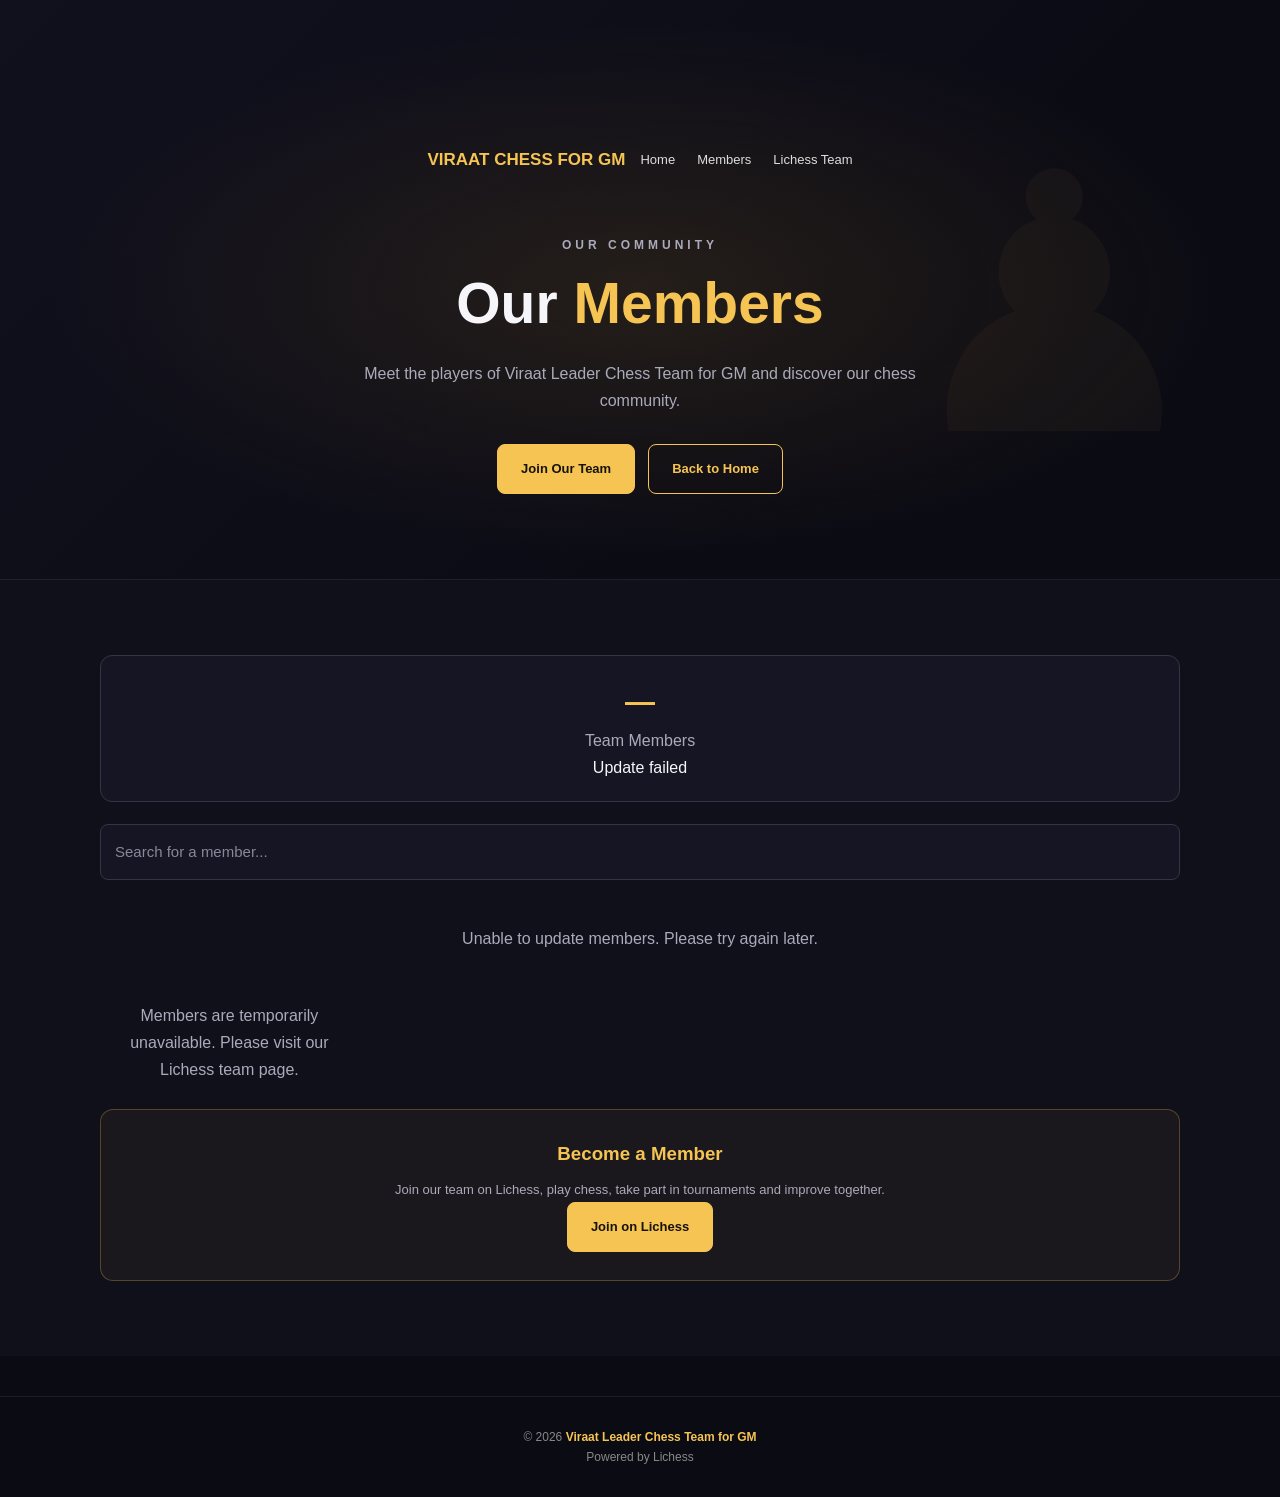
==== members.html @ feea39cc "Add files via upload" ====
<!DOCTYPE html>

<html lang="en">

<head>

    <meta charset="UTF-8">

    <meta name="viewport" content="width=device-width, initial-scale=1.0">

    <meta name="description" content="Meet the members of Viraat Leader Chess Team for GM.">

    <title>Our Members | Viraat Leader Chess Team for GM</title>

    <link rel="stylesheet" href="style.css">

</head>



<body>



    <!-- HEADER -->

    <header class="hero">



        <!-- NAVIGATION -->

        <nav>

            <a href="index.html" class="brand">VIRAAT CHESS FOR GM</a>



            <div class="links">

                <a href="index.html">Home</a>

                <a href="members.html">Members</a>

                <a

                    href="https://lichess.org/team/viraat-leader-chess-team-for-gm"

                    target="_blank"

                    rel="noopener noreferrer"

                >Lichess Team</a>

            </div>

        </nav>



        <!-- TITLE -->

        <div class="hero-content">

            <p class="eyebrow">OUR COMMUNITY</p>

            <h1>Our <span>Members</span></h1>

            <p>

                Meet the players of Viraat Leader Chess Team for GM

                and discover our chess community.

            </p>



            <div class="buttons">

                <a

                    href="https://lichess.org/team/viraat-leader-chess-team-for-gm"

                    class="btn primary"

                    target="_blank"

                    rel="noopener noreferrer"

                >Join Our Team</a>



                <a href="index.html" class="btn secondary">

                    Back to Home

                </a>

            </div>

        </div>



    </header>





    <!-- MEMBERS SECTION -->

    <main class="dark-section">



        <section>

            <div class="container">



                <!-- MEMBER COUNT -->

                <div class="stats">

                    <strong id="member-count">—</strong>

                    <span>Team Members</span>

                    <p id="last-update">Waiting for data...</p>

                </div>





                <!-- SEARCH -->

                <input

                    type="search"

                    id="member-search"

                    class="search"

                    placeholder="Search for a member..."

                    aria-label="Search for a member"

                >





                <!-- STATUS -->

                <p id="status" class="status" role="status">

                    Connecting to Lichess...

                </p>





                <!-- MEMBERS GRID -->

                <div id="members" class="grid"></div>





                <!-- JOIN NOTICE -->

                <div class="notice">

                    <h3>Become a Member</h3>

                    <p>

                        Join our team on Lichess, play chess,

                        take part in tournaments and improve together.

                    </p>



                    <a

                        href="https://lichess.org/team/viraat-leader-chess-team-for-gm"

                        class="btn primary"

                        target="_blank"

                        rel="noopener noreferrer"

                    >Join on Lichess</a>

                </div>



            </div>

        </section>



    </main>





    <!-- FOOTER -->

    <footer>

        <p>

            © 2026 <strong>Viraat Leader Chess Team for GM</strong>

        </p>

        <p>Powered by Lichess</p>

    </footer>





    <!-- JAVASCRIPT -->

    <script>

        /*

         * ==========================================

         * CONFIGURATION

         * ==========================================

         */



        const API_URL =

            "https://lichess.org/api/team/viraat-leader-chess-team-for-gm/users";



        const UPDATE_INTERVAL = 30000;



        const container = document.getElementById("members");

        const count = document.getElementById("member-count");

        const lastUpdate = document.getElementById("last-update");

        const status = document.getElementById("status");

        const searchInput = document.getElementById("member-search");



        let members = [];

        let isLoading = false;





        /*

         * ==========================================

         * DISPLAY MEMBERS

         * ==========================================

         */



        function renderMembers(filter = "") {



            const query = filter.trim().toLowerCase();



            const filteredMembers = members.filter(member =>

                member.username.toLowerCase().includes(query)

            );



            const fragment = document.createDocumentFragment();





            if (filteredMembers.length === 0) {



                const message = document.createElement("p");



                message.className = "status";



                message.textContent = members.length

                    ? "No members match your search."

                    : "No members found.";



                container.replaceChildren(message);



                return;

            }





            filteredMembers.forEach(member => {



                const username = member.username;





                /*

                 * MEMBER CARD

                 */



                const card = document.createElement("a");



                card.className = "member";



                card.href =

                    "https://lichess.org/@/" +

                    encodeURIComponent(username);



                card.target = "_blank";



                card.rel = "noopener noreferrer";





                /*

                 * AVATAR

                 */



                const avatar = document.createElement("img");



                avatar.className = "avatar";



                avatar.src =

                    "https://lichess1.org/user/" +

                    encodeURIComponent(username) +

                    "/avatar";



                avatar.alt = username + " avatar";



                avatar.loading = "lazy";





                avatar.onerror = function () {



                    this.onerror = null;



                    this.src =

                        "https://lichess1.org/assets/logo/lichess-favicon-512.png";



                };





                /*

                 * USERNAME

                 */



                const name = document.createElement("h3");



                name.textContent = username;





                /*

                 * PROFILE LINK LABEL

                 */



                const profile = document.createElement("span");



                profile.className = "profile";



                profile.textContent = "View Profile";





                /*

                 * ADD ELEMENTS

                 */



                card.appendChild(avatar);

                card.appendChild(name);

                card.appendChild(profile);



                fragment.appendChild(card);



            });





            container.replaceChildren(fragment);



        }





        /*

         * ==========================================

         * LOAD MEMBERS FROM LICHESS

         * ==========================================

         */



        async function loadMembers() {



            if (isLoading) return;



            isLoading = true;



            try {



                const response = await fetch(API_URL, {

                    method: "GET",

                    cache: "no-store"

                });





                if (!response.ok) {



                    throw new Error(

                        "Lichess returned HTTP " + response.status

                    );



                }





                /*

                 * LICHESS JSONL RESPONSE

                 */



                const text = (await response.text()).trim();

                if (!text) {
                    throw new Error("Lichess returned an empty response");
                }

                // Accept both JSONL (one user per line) and JSON responses.
                let users;
                try {
                    const parsed = JSON.parse(text);
                    users = Array.isArray(parsed) ? parsed :
                        (Array.isArray(parsed.users) ? parsed.users : [parsed]);
                } catch {
                    users = text.split(/\\r?\\n/)
                        .filter(line => line.trim())
                        .map(line => JSON.parse(line));
                }

                const loadedMembers = users
                    .map(user => ({
                        username: user.username || user.id || user.name
                    }))
                    .filter(user => typeof user.username === "string" && user.username.trim())
                    .filter((user, index, all) =>
                        all.findIndex(item => item.username.toLowerCase() === user.username.toLowerCase()) === index
                    );



                /*

                 * SORT MEMBERS ALPHABETICALLY

                 */



                members = loadedMembers.sort((a, b) =>

                    a.username.localeCompare(b.username)

                );





                /*

                 * UPDATE COUNT

                 */



                count.textContent = members.length;





                /*

                 * UPDATE STATUS

                 */



                status.textContent = "Members loaded successfully.";



                lastUpdate.textContent =

                    "Last updated: " +

                    new Date().toLocaleTimeString();





                /*

                 * DISPLAY MEMBERS

                 */



                renderMembers(searchInput.value);





                console.log(

                    "Viraat Leader Chess Team members updated:",

                    members.length

                );





            } catch (error) {



                console.error(

                    "Unable to load Lichess members:",

                    error

                );





                status.textContent =

                    "Unable to update members. Please try again later.";



                lastUpdate.textContent = "Update failed";





                if (members.length === 0) {



                    count.textContent = "—";



                    const message = document.createElement("p");



                    message.className = "status";



                    message.textContent =

                        "Members are temporarily unavailable. Please visit our Lichess team page.";



                    container.replaceChildren(message);



                }



            } finally {



                isLoading = false;



            }



        }





        /*

         * ==========================================

         * SEARCH MEMBERS

         * ==========================================

         */



        searchInput.addEventListener("input", () => {



            renderMembers(searchInput.value);



        });





        /*

         * ==========================================

         * INITIAL LOAD

         * ==========================================

         */



        loadMembers();





        /*

         * ==========================================

         * AUTOMATIC UPDATE EVERY 30 SECONDS

         * ==========================================

         */



        setInterval(loadMembers, UPDATE_INTERVAL);



    </script>



</body>

</html>
---- style.css ----
/* =================================
   VIRAAT CHESS FOR GM
   Main stylesheet
================================= */

:root {
  --gold: #f6c453;
  --gold-light: #ffdf8b;
  --bg: #0b0b14;
  --card: #151523;
  --card-hover: #1d1d2e;
  --text: #f5f5fa;
  --muted: #aaaaba;
  --border: #ffffff12;
  --radius: 14px;
  --transition: 0.25s ease;
}

* {
  box-sizing: border-box;
  margin: 0;
  padding: 0;
}

html {
  scroll-behavior: smooth;
  scroll-padding-top: 90px;
}

body {
  font-family: 'Poppins', Arial, sans-serif;
  background: var(--bg);
  color: var(--text);
  line-height: 1.7;
  min-height: 100vh;
}

a {
  color: inherit;
  text-decoration: none;
  transition: var(--transition);
}

button, input {
  font: inherit;
}

/* =================================
   NAVIGATION
================================= */

header {
  position: sticky;
  top: 0;
  z-index: 100;
  background: rgba(11, 11, 20, 0.95);
  backdrop-filter: blur(12px);
  border-bottom: 1px solid var(--border);
}

nav {
  max-width: 1150px;
  margin: auto;
  padding: 14px 22px;
  display: flex;
  align-items: center;
  justify-content: space-between;
  gap: 16px;
}

.brand {
  font-family: 'Orbitron', sans-serif;
  font-weight: 900;
  color: var(--gold);
  font-size: 17px;
}

nav .links {
  display: flex;
  align-items: center;
  gap: 22px;
  flex-wrap: wrap;
}

nav .links a,
nav a {
  font-size: 13px;
  color: #ddd;
}

nav a:hover {
  color: var(--gold);
}

/* =================================
   HERO
================================= */

.hero {
  min-height: 580px;
  padding: 85px 20px;
  display: flex;
  align-items: center;
  justify-content: center;
  text-align: center;
  position: relative;
  overflow: hidden;
  background:
    radial-gradient(ellipse at center, #55401e55 0%, transparent 65%),
    linear-gradient(135deg, #11111e, #0b0b14 70%);
}

.hero::before {
  content: "♟";
  position: absolute;
  font-size: 360px;
  color: #f6c45309;
  right: 5%;
  top: 0;
  pointer-events: none;
}

.hero-content {
  max-width: 800px;
  position: relative;
  z-index: 1;
}

.logo {
  width: 125px;
  height: 125px;
  border-radius: 50%;
  object-fit: cover;
  border: 3px solid var(--gold);
  box-shadow: 0 0 35px #f6c45340;
  margin-bottom: 20px;
  background: #191927;
}

.eyebrow {
  color: var(--gold);
  font-size: 12px;
  letter-spacing: 4px;
  font-weight: 600;
  text-transform: uppercase;
}

h1 {
  font-family: 'Orbitron', sans-serif;
  font-size: clamp(30px, 6vw, 57px);
  line-height: 1.25;
  margin: 13px 0 20px;
}

h1 span {
  color: var(--gold);
}

.hero p {
  color: var(--muted);
  max-width: 600px;
  margin: auto;
}

/* =================================
   BUTTONS
================================= */

.buttons {
  display: flex;
  flex-wrap: wrap;
  gap: 13px;
  justify-content: center;
  margin-top: 30px;
}

.btn {
  display: inline-block;
  padding: 13px 23px;
  border-radius: 8px;
  font-size: 13px;
  font-weight: 700;
  transition: var(--transition);
  border: 1px solid var(--gold);
  cursor: pointer;
}

.btn.primary {
  background: var(--gold);
  color: #17120a;
}

.btn.secondary {
  color: var(--gold);
  background: transparent;
}

.btn:hover {
  transform: translateY(-3px);
  filter: brightness(1.1);
  box-shadow: 0 5px 20px #f6c45325;
}

/* =================================
   SECTIONS
================================= */

section {
  padding: 75px 20px;
}

.container {
  max-width: 1080px;
  margin: auto;
}

.dark-section {
  background: #10101b;
}

.section-title {
  text-align: center;
  margin-bottom: 38px;
}

.section-title small {
  color: var(--gold);
  letter-spacing: 3px;
  font-weight: 600;
  font-size: 11px;
}

h2 {
  font-family: 'Orbitron', sans-serif;
  font-size: clamp(23px, 4vw, 33px);
  margin-top: 7px;
}

.section-title p {
  color: var(--muted);
  margin-top: 8px;
  font-size: 14px;
}

/* =================================
   CARDS
================================= */

.cards {
  display: grid;
  grid-template-columns: repeat(
    auto-fit,
    minmax(220px, 1fr)
  );
  gap: 18px;
}

.card {
  background: var(--card);
  border: 1px solid var(--border);
  border-radius: var(--radius);
  padding: 25px;
  transition: var(--transition);
}

.card:hover {
  transform: translateY(-5px);
  border-color: #f6c45366;
  background: var(--card-hover);
  box-shadow: 0 10px 30px #0003;
}

.card-icon {
  font-size: 35px;
  margin-bottom: 12px;
}

.card h3 {
  color: var(--gold-light);
  font-size: 17px;
  margin-bottom: 8px;
}

.card p {
  color: var(--muted);
  font-size: 13px;
}

.card a.link {
  color: var(--gold);
  display: inline-block;
  margin-top: 14px;
  font-size: 12px;
  font-weight: 600;
}

.card a.link:hover {
  color: white;
}

/* =================================
   LEADERS
================================= */

.leader {
  text-align: center;
  padding: 25px 15px;
}

.avatar {
  width: 72px;
  height: 72px;
  border-radius: 50%;
  display: grid;
  place-items: center;
  margin: 0 auto 13px;
  background: linear-gradient(135deg, #59431c, #171725);
  border: 2px solid var(--gold);
  font-size: 30px;
}

.role {
  color: var(--gold);
  font-size: 10px;
  text-transform: uppercase;
  letter-spacing: 1.5px;
}

.leader h3 {
  margin-top: 5px;
  font-size: 16px;
}

.leader a {
  color: var(--muted);
  font-size: 11px;
}

.leader a:hover {
  color: var(--gold);
}

/* =================================
   MEMBERS PAGE
================================= */

.stats {
  background: var(--card);
  border: 1px solid #343446;
  padding: 20px;
  border-radius: 12px;
  text-align: center;
  margin-bottom: 22px;
}

.stats strong {
  color: var(--gold);
  font-size: 30px;
  display: block;
}

.stats span {
  color: var(--muted);
}

.search {
  width: 100%;
  padding: 14px;
  margin-bottom: 20px;
  background: var(--card);
  border: 1px solid #343446;
  color: white;
  border-radius: 8px;
  font-size: 15px;
  outline: none;
  transition: var(--transition);
}

.search:focus {
  border-color: var(--gold);
  box-shadow: 0 0 12px #f6c45322;
}

.search::placeholder {
  color: #888899;
}

.grid {
  display: grid;
  grid-template-columns: repeat(
    auto-fill,
    minmax(220px, 1fr)
  );
  gap: 15px;
}

.member {
  padding: 20px;
  border: 1px solid #303044;
  background: var(--card);
  border-radius: 12px;
  text-align: center;
  transition: var(--transition);
  animation: fadeIn 0.4s ease both;
}

.member:hover {
  transform: translateY(-4px);
  border-color: var(--gold);
  box-shadow: 0 8px 25px #0004;
}

.member .avatar {
  height: 65px;
  width: 65px;
  border-radius: 50%;
  background: #28283b;
  margin: 0 auto 12px;
  display: grid;
  place-items: center;
  font-size: 30px;
  color: var(--gold);
  border: 2px solid var(--gold);
}

.member h3 {
  font-size: 16px;
  overflow-wrap: anywhere;
  margin: 8px 0;
}

.member p {
  color: var(--muted);
  font-size: 12px;
}

.profile {
  display: inline-block;
  background: var(--gold);
  color: #111;
  padding: 9px 15px;
  border-radius: 7px;
  font-weight: bold;
  font-size: 12px;
  margin-top: 8px;
}

.profile:hover {
  background: var(--gold-light);
  transform: scale(1.04);
}

.status {
  text-align: center;
  color: var(--muted);
  padding: 25px;
}

#error {
  color: #ff9a9a;
  text-align: center;
  margin-top: 10px;
}

/* =================================
   NOTICE & POINTS
================================= */

.notice {
  border: 1px solid #f6c45344;
  background: #f6c4530b;
  padding: 28px;
  border-radius: 13px;
  text-align: center;
}

.notice h3 {
  color: var(--gold);
  margin-bottom: 10px;
}

.notice p {
  color: var(--muted);
  font-size: 13px;
}

.table-wrap {
  overflow-x: auto;
  background: var(--card);
  padding: 10px 20px;
  border-radius: 12px;
}

.points {
  width: 100%;
  border-collapse: collapse;
  font-size: 13px;
}

.points th {
  color: var(--gold);
  text-align: left;
}

.points th,
.points td {
  padding: 13px 10px;
  border-bottom: 1px solid var(--border);
}

.points td {
  color: #ddd;
}

/* =================================
   REFRESH BUTTON
================================= */

button {
  border: 1px solid var(--gold);
  background: transparent;
  color: var(--gold);
  padding: 10px 18px;
  border-radius: 7px;
  cursor: pointer;
  transition: var(--transition);
}

button:hover {
  background: var(--gold);
  color: #111;
}

/* =================================
   FOOTER
================================= */

footer {
  text-align: center;
  padding: 30px 15px;
  border-top: 1px solid var(--border);
  color: #888;
  font-size: 12px;
  margin-top: 40px;
}

footer strong {
  color: var(--gold);
}

/* =================================
   ANIMATIONS
================================= */

@keyframes fadeIn {
  from {
    opacity: 0;
    transform: translateY(12px);
  }
  to {
    opacity: 1;
    transform: translateY(0);
  }
}

/* =================================
   ACCESSIBILITY
================================= */

a:focus-visible,
button:focus-visible,
input:focus-visible {
  outline: 2px solid var(--gold-light);
  outline-offset: 3px;
}

/* =================================
   RESPONSIVE DESIGN
================================= */

@media (max-width: 650px) {
  nav {
    flex-direction: column;
  }

  nav .links {
    justify-content: center;
    gap: 12px;
  }

  .hero {
    min-height: 520px;
    padding: 60px 18px;
  }

  section {
    padding: 55px 17px;
  }

  .cards,
  .grid {
    grid-template-columns: 1fr;
  }

  .buttons {
    gap: 10px;
  }

  .btn {
    padding: 12px 17px;
  }
}

@media (prefers-reduced-motion: reduce) {
  *,
  *::before,
  *::after {
    scroll-behavior: auto !important;
    animation-duration: 0.01ms !important;
    transition-duration: 0.01ms !important;
  }
}

.hero {
    display: flex;
    flex-direction: column;
    align-items: center;
    text-align: center;
}

.hero nav {
    display: flex;
    justify-content: center;
    flex-wrap: wrap;
    gap: 15px;
    width: 100%;
}

.members-header {
    width: 100%;
    text-align: center;
    margin: 30px auto 0;
}

.members-header h1 {
    text-align: center;
    width: 100%;
}
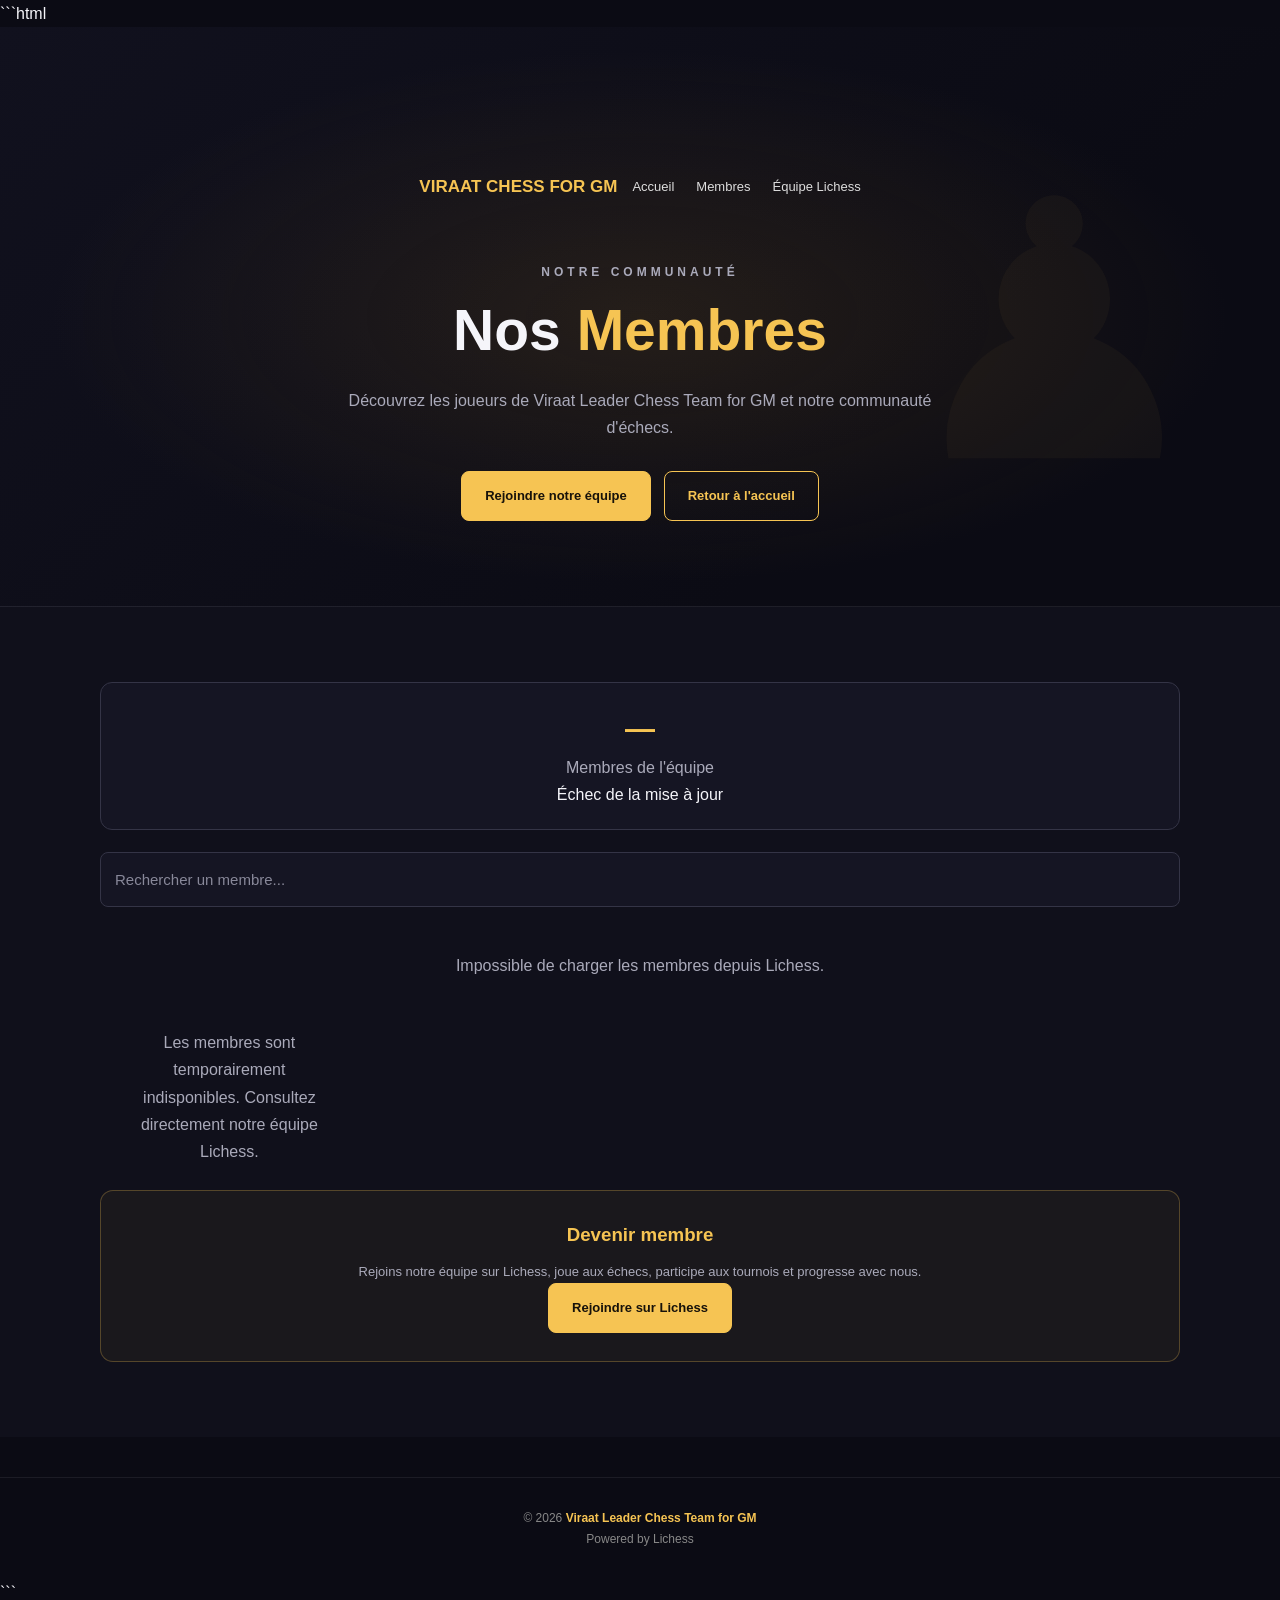
==== commit 978b9cf9: "Translate members.html content to French Updated the members.html file to change the language from E" ====
--- a/members.html
+++ b/members.html
@@ -1,506 +1,371 @@
-
-
+```html
 <!DOCTYPE html>
-
-<html lang="en">
+<html lang="fr">
 
 <head>
-
     <meta charset="UTF-8">
 
     <meta name="viewport" content="width=device-width, initial-scale=1.0">
 
-    <meta name="description" content="Meet the members of Viraat Leader Chess Team for GM.">
-
-    <title>Our Members | Viraat Leader Chess Team for GM</title>
+    <meta
+        name="description"
+        content="Découvrez les membres de Viraat Leader Chess Team for GM."
+    >
+
+    <title>Nos Membres | Viraat Leader Chess Team for GM</title>
 
     <link rel="stylesheet" href="style.css">
-
 </head>
 
-
-
 <body>
 
-
-
     <!-- HEADER -->
-
     <header class="hero">
 
-
-
         <!-- NAVIGATION -->
-
         <nav>
-
-            <a href="index.html" class="brand">VIRAAT CHESS FOR GM</a>
-
-
+            <a href="index.html" class="brand">
+                VIRAAT CHESS FOR GM
+            </a>
 
             <div class="links">
-
-                <a href="index.html">Home</a>
-
-                <a href="members.html">Members</a>
+                <a href="index.html">Accueil</a>
+
+                <a href="members.html">Membres</a>
 
                 <a
-
                     href="https://lichess.org/team/viraat-leader-chess-team-for-gm"
-
                     target="_blank"
-
                     rel="noopener noreferrer"
-
-                >Lichess Team</a>
-
+                >
+                    Équipe Lichess
+                </a>
             </div>
-
         </nav>
 
-
-
         <!-- TITLE -->
-
         <div class="hero-content">
 
-            <p class="eyebrow">OUR COMMUNITY</p>
-
-            <h1>Our <span>Members</span></h1>
+            <p class="eyebrow">NOTRE COMMUNAUTÉ</p>
+
+            <h1>
+                Nos <span>Membres</span>
+            </h1>
 
             <p>
-
-                Meet the players of Viraat Leader Chess Team for GM
-
-                and discover our chess community.
-
+                Découvrez les joueurs de Viraat Leader Chess Team for GM
+                et notre communauté d'échecs.
             </p>
 
-
-
             <div class="buttons">
 
                 <a
-
                     href="https://lichess.org/team/viraat-leader-chess-team-for-gm"
-
                     class="btn primary"
-
                     target="_blank"
-
                     rel="noopener noreferrer"
-
-                >Join Our Team</a>
-
-
-
-                <a href="index.html" class="btn secondary">
-
-                    Back to Home
-
+                >
+                    Rejoindre notre équipe
                 </a>
 
+                <a
+                    href="index.html"
+                    class="btn secondary"
+                >
+                    Retour à l'accueil
+                </a>
+
             </div>
 
         </div>
 
-
-
     </header>
 
 
-
-
-
     <!-- MEMBERS SECTION -->
-
     <main class="dark-section">
 
-
-
         <section>
-
             <div class="container">
 
-
-
                 <!-- MEMBER COUNT -->
-
                 <div class="stats">
 
                     <strong id="member-count">—</strong>
 
-                    <span>Team Members</span>
-
-                    <p id="last-update">Waiting for data...</p>
+                    <span>Membres de l'équipe</span>
+
+                    <p id="last-update">
+                        En attente des données...
+                    </p>
 
                 </div>
 
 
-
-
-
                 <!-- SEARCH -->
-
                 <input
-
                     type="search"
-
                     id="member-search"
-
                     class="search"
-
-                    placeholder="Search for a member..."
-
-                    aria-label="Search for a member"
-
+                    placeholder="Rechercher un membre..."
+                    aria-label="Rechercher un membre"
+                    autocomplete="off"
                 >
 
 
-
-
-
                 <!-- STATUS -->
-
-                <p id="status" class="status" role="status">
-
-                    Connecting to Lichess...
-
+                <p
+                    id="status"
+                    class="status"
+                    role="status"
+                    aria-live="polite"
+                >
+                    Connexion à Lichess...
                 </p>
 
 
-
-
-
                 <!-- MEMBERS GRID -->
-
-                <div id="members" class="grid"></div>
-
-
-
+                <div
+                    id="members"
+                    class="grid"
+                ></div>
 
 
                 <!-- JOIN NOTICE -->
-
                 <div class="notice">
 
-                    <h3>Become a Member</h3>
+                    <h3>
+                        Devenir membre
+                    </h3>
 
                     <p>
-
-                        Join our team on Lichess, play chess,
-
-                        take part in tournaments and improve together.
-
+                        Rejoins notre équipe sur Lichess, joue aux échecs,
+                        participe aux tournois et progresse avec nous.
                     </p>
 
-
-
                     <a
-
                         href="https://lichess.org/team/viraat-leader-chess-team-for-gm"
-
                         class="btn primary"
-
                         target="_blank"
-
                         rel="noopener noreferrer"
-
-                    >Join on Lichess</a>
+                    >
+                        Rejoindre sur Lichess
+                    </a>
 
                 </div>
 
-
-
             </div>
-
         </section>
 
-
-
     </main>
 
 
-
-
-
     <!-- FOOTER -->
-
     <footer>
 
         <p>
-
-            © 2026 <strong>Viraat Leader Chess Team for GM</strong>
-
+            © 2026
+            <strong>Viraat Leader Chess Team for GM</strong>
         </p>
 
-        <p>Powered by Lichess</p>
+        <p>
+            Powered by Lichess
+        </p>
 
     </footer>
 
 
-
-
-
     <!-- JAVASCRIPT -->
-
     <script>
 
         /*
-
-         * ==========================================
-
+         * ==========================================
          * CONFIGURATION
-
-         * ==========================================
-
+         * ==========================================
          */
 
-
+        const TEAM_ID =
+            "viraat-leader-chess-team-for-gm";
 
         const API_URL =
-
-            "https://lichess.org/api/team/viraat-leader-chess-team-for-gm/users";
-
-
+            `https://lichess.org/api/team/${TEAM_ID}/users`;
 
         const UPDATE_INTERVAL = 30000;
 
 
-
-        const container = document.getElementById("members");
-
-        const count = document.getElementById("member-count");
-
-        const lastUpdate = document.getElementById("last-update");
-
-        const status = document.getElementById("status");
-
-        const searchInput = document.getElementById("member-search");
-
-
+        /*
+         * ==========================================
+         * ELEMENTS HTML
+         * ==========================================
+         */
+
+        const container =
+            document.getElementById("members");
+
+        const count =
+            document.getElementById("member-count");
+
+        const lastUpdate =
+            document.getElementById("last-update");
+
+        const status =
+            document.getElementById("status");
+
+        const searchInput =
+            document.getElementById("member-search");
+
+
+        /*
+         * ==========================================
+         * VARIABLES
+         * ==========================================
+         */
 
         let members = [];
 
         let isLoading = false;
 
 
-
-
-
         /*
-
-         * ==========================================
-
-         * DISPLAY MEMBERS
-
-         * ==========================================
-
+         * ==========================================
+         * AFFICHER LES MEMBRES
+         * ==========================================
          */
 
-
-
         function renderMembers(filter = "") {
 
-
-
-            const query = filter.trim().toLowerCase();
-
-
-
-            const filteredMembers = members.filter(member =>
-
-                member.username.toLowerCase().includes(query)
-
-            );
-
-
-
-            const fragment = document.createDocumentFragment();
-
-
-
-
+            const query =
+                filter.trim().toLowerCase();
+
+            const filteredMembers =
+                members.filter(member =>
+                    member.username
+                        .toLowerCase()
+                        .includes(query)
+                );
+
+
+            const fragment =
+                document.createDocumentFragment();
+
+
+            /*
+             * Aucun résultat
+             */
 
             if (filteredMembers.length === 0) {
 
-
-
-                const message = document.createElement("p");
-
-
+                const message =
+                    document.createElement("p");
 
                 message.className = "status";
 
-
-
-                message.textContent = members.length
-
-                    ? "No members match your search."
-
-                    : "No members found.";
-
-
+                message.textContent =
+                    members.length > 0
+                        ? "Aucun membre ne correspond à votre recherche."
+                        : "Aucun membre trouvé.";
 
                 container.replaceChildren(message);
 
-
-
                 return;
-
             }
 
 
-
-
+            /*
+             * Création des cartes
+             */
 
             filteredMembers.forEach(member => {
 
-
-
-                const username = member.username;
-
-
-
-
-
-                /*
-
-                 * MEMBER CARD
-
-                 */
-
-
-
-                const card = document.createElement("a");
-
-
-
-                card.className = "member";
-
-
+                const username =
+                    member.username;
+
+
+                /*
+                 * CARD
+                 */
+
+                const card =
+                    document.createElement("a");
+
+                card.className =
+                    "member";
 
                 card.href =
-
-                    "https://lichess.org/@/" +
-
+                    "https://lichess.org/@" +
                     encodeURIComponent(username);
 
-
-
-                card.target = "_blank";
-
-
-
-                card.rel = "noopener noreferrer";
-
-
-
-
-
-                /*
-
+                card.target =
+                    "_blank";
+
+                card.rel =
+                    "noopener noreferrer";
+
+
+                /*
                  * AVATAR
-
-                 */
-
-
-
-                const avatar = document.createElement("img");
-
-
-
-                avatar.className = "avatar";
-
-
+                 */
+
+                const avatar =
+                    document.createElement("img");
+
+                avatar.className =
+                    "avatar";
 
                 avatar.src =
-
                     "https://lichess1.org/user/" +
-
                     encodeURIComponent(username) +
-
                     "/avatar";
 
-
-
-                avatar.alt = username + " avatar";
-
-
-
-                avatar.loading = "lazy";
-
-
-
-
-
-                avatar.onerror = function () {
-
-
-
-                    this.onerror = null;
-
-
-
-                    this.src =
-
-                        "https://lichess1.org/assets/logo/lichess-favicon-512.png";
-
-
-
-                };
-
-
-
-
-
-                /*
-
-                 * USERNAME
-
-                 */
-
-
-
-                const name = document.createElement("h3");
-
-
-
-                name.textContent = username;
-
-
-
-
-
-                /*
-
-                 * PROFILE LINK LABEL
-
-                 */
-
-
-
-                const profile = document.createElement("span");
-
-
-
-                profile.className = "profile";
-
-
-
-                profile.textContent = "View Profile";
-
-
-
-
-
-                /*
-
-                 * ADD ELEMENTS
-
-                 */
-
-
+                avatar.alt =
+                    `Avatar de ${username}`;
+
+                avatar.loading =
+                    "lazy";
+
+
+                /*
+                 * Avatar de secours
+                 */
+
+                avatar.onerror =
+                    function () {
+
+                        this.onerror = null;
+
+                        this.src =
+                            "https://lichess1.org/assets/logo/lichess-favicon-512.png";
+                    };
+
+
+                /*
+                 * NOM
+                 */
+
+                const name =
+                    document.createElement("h3");
+
+                name.textContent =
+                    username;
+
+
+                /*
+                 * PROFILE
+                 */
+
+                const profile =
+                    document.createElement("span");
+
+                profile.className =
+                    "profile";
+
+                profile.textContent =
+                    "Voir le profil →";
+
+
+                /*
+                 * AJOUT
+                 */
 
                 card.appendChild(avatar);
 
@@ -508,343 +373,354 @@
 
                 card.appendChild(profile);
 
-
-
                 fragment.appendChild(card);
 
-
-
             });
 
 
-
-
-
             container.replaceChildren(fragment);
-
-
-
         }
 
 
-
-
-
         /*
-
-         * ==========================================
-
-         * LOAD MEMBERS FROM LICHESS
-
-         * ==========================================
-
+         * ==========================================
+         * CHARGER LES MEMBRES
+         * ==========================================
          */
 
-
-
         async function loadMembers() {
 
-
-
-            if (isLoading) return;
-
-
+            if (isLoading) {
+                return;
+            }
 
             isLoading = true;
 
 
-
             try {
 
-
-
-                const response = await fetch(API_URL, {
-
-                    method: "GET",
-
-                    cache: "no-store"
-
-                });
-
-
-
-
+                status.textContent =
+                    "Chargement des membres...";
+
+
+                /*
+                 * L'API Lichess accepte notamment
+                 * le paramètre max.
+                 *
+                 * On demande jusqu'à 100 membres.
+                 */
+
+                const response =
+                    await fetch(
+                        `${API_URL}?max=100`,
+                        {
+                            method: "GET",
+                            cache: "no-store",
+                            headers: {
+                                "Accept": "application/x-ndjson"
+                            }
+                        }
+                    );
+
+
+                /*
+                 * Vérification HTTP
+                 */
 
                 if (!response.ok) {
 
-
-
                     throw new Error(
-
-                        "Lichess returned HTTP " + response.status
-
+                        `Erreur HTTP ${response.status}`
                     );
-
-
-
                 }
 
 
-
-
-
-                /*
-
-                 * LICHESS JSONL RESPONSE
-
-                 */
-
-
-
-                const text = (await response.text()).trim();
+                /*
+                 * Récupération du texte
+                 */
+
+                const text =
+                    (await response.text()).trim();
+
 
                 if (!text) {
-                    throw new Error("Lichess returned an empty response");
+
+                    throw new Error(
+                        "L'API Lichess a renvoyé une réponse vide."
+                    );
                 }
 
-                // Accept both JSONL (one user per line) and JSON responses.
-                let users;
-                try {
-                    const parsed = JSON.parse(text);
-                    users = Array.isArray(parsed) ? parsed :
-                        (Array.isArray(parsed.users) ? parsed.users : [parsed]);
-                } catch {
-                    users = text.split(/\\r?\\n/)
-                        .filter(line => line.trim())
-                        .map(line => JSON.parse(line));
+
+                /*
+                 * ======================================
+                 * PARSING JSONL
+                 * ======================================
+                 *
+                 * Lichess renvoie normalement :
+                 *
+                 * {"id":"...","username":"..."}
+                 * {"id":"...","username":"..."}
+                 *
+                 * Une ligne = un utilisateur.
+                 */
+
+                const lines =
+                    text
+                        .split(/\r?\n/)
+                        .map(line => line.trim())
+                        .filter(Boolean);
+
+
+                const users = [];
+
+
+                for (const line of lines) {
+
+                    try {
+
+                        const user =
+                            JSON.parse(line);
+
+                        if (user && typeof user === "object") {
+                            users.push(user);
+                        }
+
+                    } catch (error) {
+
+                        console.warn(
+                            "Ligne JSON ignorée :",
+                            line
+                        );
+                    }
                 }
 
-                const loadedMembers = users
-                    .map(user => ({
-                        username: user.username || user.id || user.name
-                    }))
-                    .filter(user => typeof user.username === "string" && user.username.trim())
-                    .filter((user, index, all) =>
-                        all.findIndex(item => item.username.toLowerCase() === user.username.toLowerCase()) === index
+
+                /*
+                 * Sécurité :
+                 * si jamais Lichess renvoie directement
+                 * un tableau JSON.
+                 */
+
+                if (
+                    users.length === 0 &&
+                    text.startsWith("[")
+                ) {
+
+                    const parsed =
+                        JSON.parse(text);
+
+                    if (Array.isArray(parsed)) {
+                        users.push(...parsed);
+                    }
+                }
+
+
+                /*
+                 * ======================================
+                 * CONVERSION EN MEMBRES
+                 * ======================================
+                 */
+
+                const loadedMembers =
+                    users
+                        .map(user => {
+
+                            const username =
+                                user.username ||
+                                user.id ||
+                                user.name;
+
+                            return {
+                                username:
+                                    typeof username === "string"
+                                        ? username.trim()
+                                        : ""
+                            };
+
+                        })
+                        .filter(member =>
+                            member.username.length > 0
+                        );
+
+
+                /*
+                 * ======================================
+                 * SUPPRESSION DES DOUBLONS
+                 * ======================================
+                 */
+
+                const uniqueMembers =
+                    [];
+
+                const seen =
+                    new Set();
+
+
+                for (const member of loadedMembers) {
+
+                    const key =
+                        member.username.toLowerCase();
+
+                    if (!seen.has(key)) {
+
+                        seen.add(key);
+
+                        uniqueMembers.push(member);
+                    }
+                }
+
+
+                /*
+                 * ======================================
+                 * TRI ALPHABÉTIQUE
+                 * ======================================
+                 */
+
+                members =
+                    uniqueMembers.sort(
+                        (a, b) =>
+                            a.username.localeCompare(
+                                b.username,
+                                undefined,
+                                {
+                                    sensitivity: "base"
+                                }
+                            )
                     );
 
 
-
-                /*
-
-                 * SORT MEMBERS ALPHABETICALLY
-
-                 */
-
-
-
-                members = loadedMembers.sort((a, b) =>
-
-                    a.username.localeCompare(b.username)
-
+                /*
+                 * ======================================
+                 * MISE À JOUR DU COMPTEUR
+                 * ======================================
+                 */
+
+                count.textContent =
+                    members.length;
+
+
+                /*
+                 * ======================================
+                 * STATUT
+                 * ======================================
+                 */
+
+                status.textContent =
+                    `${members.length} membre${members.length > 1 ? "s" : ""} chargé${members.length > 1 ? "s" : ""} avec succès.`;
+
+
+                lastUpdate.textContent =
+                    "Dernière mise à jour : " +
+                    new Date().toLocaleTimeString(
+                        "fr-FR"
+                    );
+
+
+                /*
+                 * ======================================
+                 * AFFICHAGE
+                 * ======================================
+                 */
+
+                renderMembers(
+                    searchInput.value
                 );
 
 
-
-
-
-                /*
-
-                 * UPDATE COUNT
-
-                 */
-
-
-
-                count.textContent = members.length;
-
-
-
-
-
-                /*
-
-                 * UPDATE STATUS
-
-                 */
-
-
-
-                status.textContent = "Members loaded successfully.";
-
+                console.log(
+                    "Membres Lichess chargés :",
+                    members.length
+                );
+
+
+            } catch (error) {
+
+                console.error(
+                    "Impossible de charger les membres :",
+                    error
+                );
+
+
+                status.textContent =
+                    "Impossible de charger les membres depuis Lichess.";
 
 
                 lastUpdate.textContent =
-
-                    "Last updated: " +
-
-                    new Date().toLocaleTimeString();
-
-
-
-
-
-                /*
-
-                 * DISPLAY MEMBERS
-
-                 */
-
-
-
-                renderMembers(searchInput.value);
-
-
-
-
-
-                console.log(
-
-                    "Viraat Leader Chess Team members updated:",
-
-                    members.length
-
+                    "Échec de la mise à jour";
+
+
+                /*
+                 * Si aucun membre n'a encore été chargé,
+                 * afficher un message.
+                 */
+
+                if (members.length === 0) {
+
+                    count.textContent =
+                        "—";
+
+
+                    const message =
+                        document.createElement("p");
+
+                    message.className =
+                        "status";
+
+                    message.textContent =
+                        "Les membres sont temporairement indisponibles. Consultez directement notre équipe Lichess.";
+
+                    container.replaceChildren(
+                        message
+                    );
+                }
+
+            } finally {
+
+                isLoading = false;
+
+            }
+        }
+
+
+        /*
+         * ==========================================
+         * RECHERCHE
+         * ==========================================
+         */
+
+        searchInput.addEventListener(
+            "input",
+            () => {
+                renderMembers(
+                    searchInput.value
                 );
-
-
-
-
-
-            } catch (error) {
-
-
-
-                console.error(
-
-                    "Unable to load Lichess members:",
-
-                    error
-
-                );
-
-
-
-
-
-                status.textContent =
-
-                    "Unable to update members. Please try again later.";
-
-
-
-                lastUpdate.textContent = "Update failed";
-
-
-
-
-
-                if (members.length === 0) {
-
-
-
-                    count.textContent = "—";
-
-
-
-                    const message = document.createElement("p");
-
-
-
-                    message.className = "status";
-
-
-
-                    message.textContent =
-
-                        "Members are temporarily unavailable. Please visit our Lichess team page.";
-
-
-
-                    container.replaceChildren(message);
-
-
-
-                }
-
-
-
-            } finally {
-
-
-
-                isLoading = false;
-
-
-
             }
-
-
-
-        }
-
-
-
+        );
 
 
         /*
-
-         * ==========================================
-
-         * SEARCH MEMBERS
-
-         * ==========================================
-
+         * ==========================================
+         * PREMIER CHARGEMENT
+         * ==========================================
          */
 
-
-
-        searchInput.addEventListener("input", () => {
-
-
-
-            renderMembers(searchInput.value);
-
-
-
-        });
-
-
-
+        loadMembers();
 
 
         /*
-
-         * ==========================================
-
-         * INITIAL LOAD
-
-         * ==========================================
-
+         * ==========================================
+         * ACTUALISATION AUTOMATIQUE
+         * ==========================================
          */
 
-
-
-        loadMembers();
-
-
-
-
-
-        /*
-
-         * ==========================================
-
-         * AUTOMATIC UPDATE EVERY 30 SECONDS
-
-         * ==========================================
-
-         */
-
-
-
-        setInterval(loadMembers, UPDATE_INTERVAL);
-
-
+        setInterval(
+            loadMembers,
+            UPDATE_INTERVAL
+        );
 
     </script>
 
-
-
 </body>
 
 </html>
+```
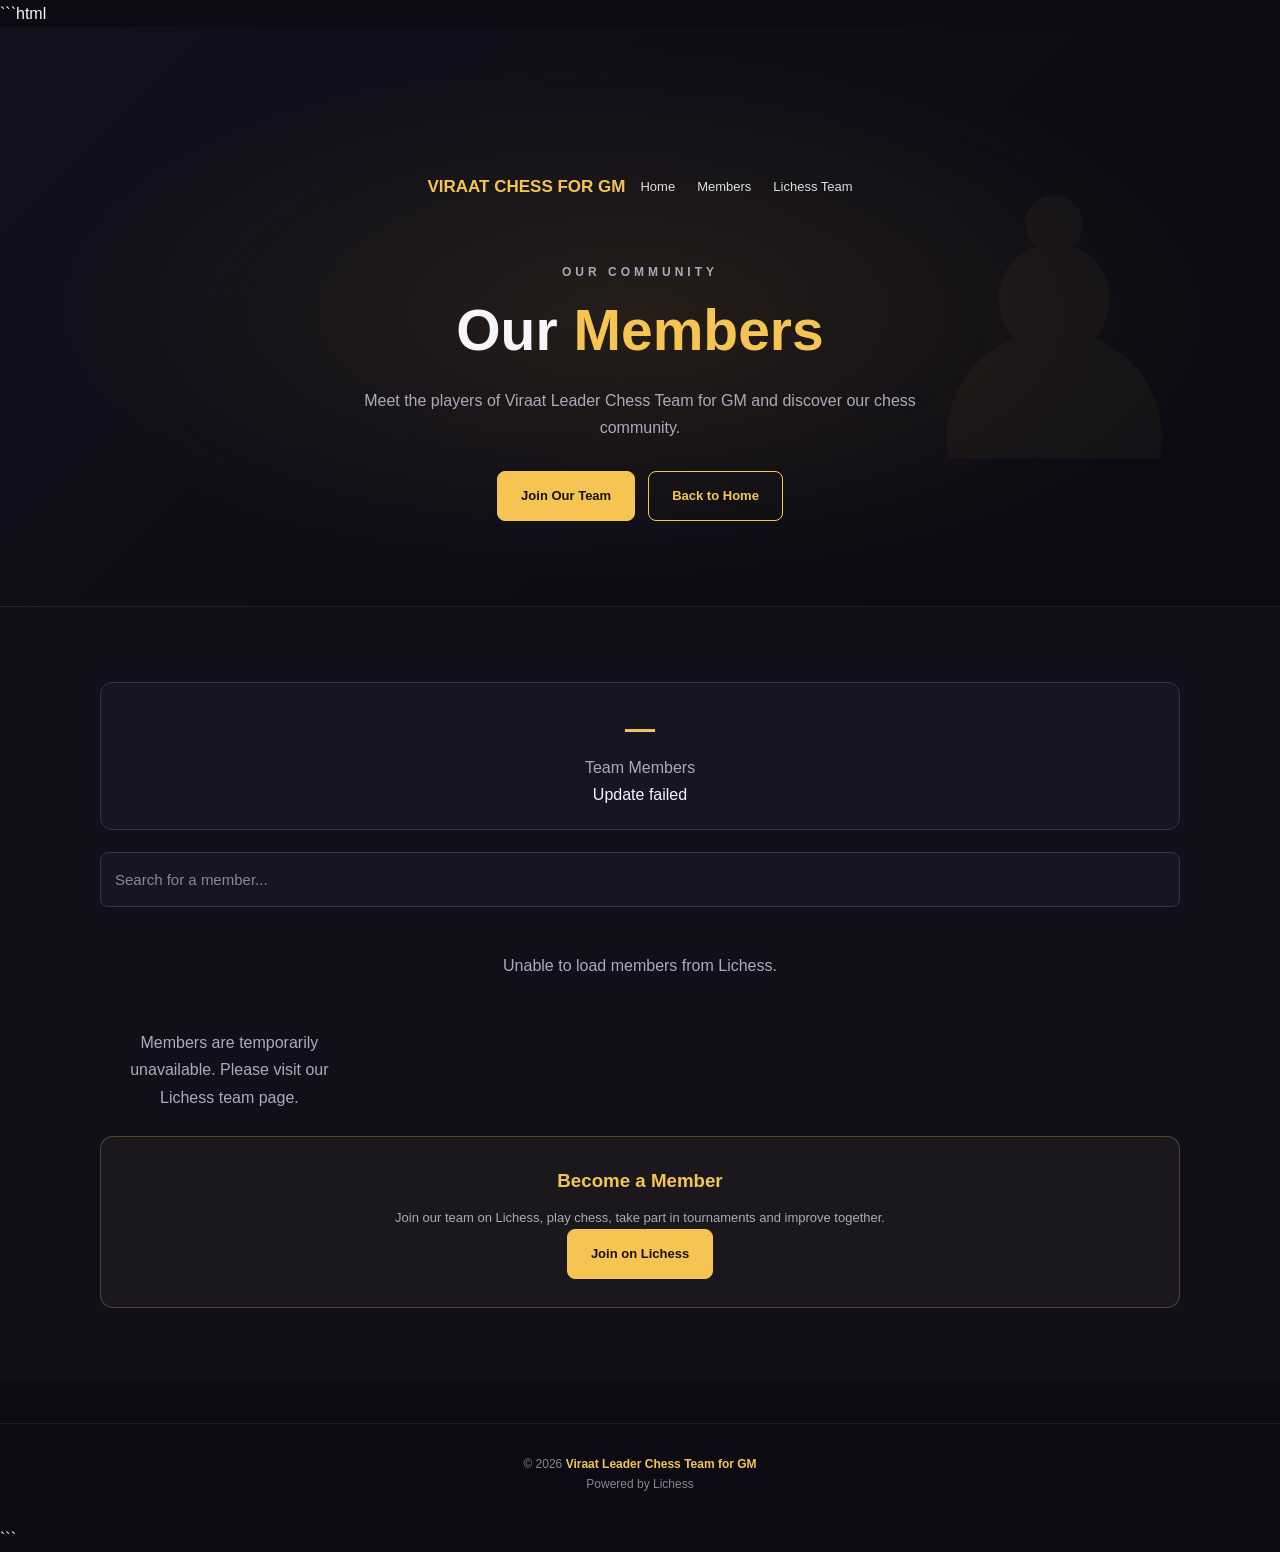
==== commit fb9d4ce8: "Translate members.html content from French to English" ====
--- a/members.html
+++ b/members.html
@@ -1,18 +1,17 @@
 ```html
 <!DOCTYPE html>
-<html lang="fr">
+<html lang="en">
 
 <head>
     <meta charset="UTF-8">
-
     <meta name="viewport" content="width=device-width, initial-scale=1.0">
 
     <meta
         name="description"
-        content="Découvrez les membres de Viraat Leader Chess Team for GM."
+        content="Meet the members of Viraat Leader Chess Team for GM."
     >
 
-    <title>Nos Membres | Viraat Leader Chess Team for GM</title>
+    <title>Our Members | Viraat Leader Chess Team for GM</title>
 
     <link rel="stylesheet" href="style.css">
 </head>
@@ -29,16 +28,16 @@
             </a>
 
             <div class="links">
-                <a href="index.html">Accueil</a>
-
-                <a href="members.html">Membres</a>
+                <a href="index.html">Home</a>
+
+                <a href="members.html">Members</a>
 
                 <a
                     href="https://lichess.org/team/viraat-leader-chess-team-for-gm"
                     target="_blank"
                     rel="noopener noreferrer"
                 >
-                    Équipe Lichess
+                    Lichess Team
                 </a>
             </div>
         </nav>
@@ -46,15 +45,15 @@
         <!-- TITLE -->
         <div class="hero-content">
 
-            <p class="eyebrow">NOTRE COMMUNAUTÉ</p>
+            <p class="eyebrow">OUR COMMUNITY</p>
 
             <h1>
-                Nos <span>Membres</span>
+                Our <span>Members</span>
             </h1>
 
             <p>
-                Découvrez les joueurs de Viraat Leader Chess Team for GM
-                et notre communauté d'échecs.
+                Meet the players of Viraat Leader Chess Team for GM
+                and discover our chess community.
             </p>
 
             <div class="buttons">
@@ -65,14 +64,14 @@
                     target="_blank"
                     rel="noopener noreferrer"
                 >
-                    Rejoindre notre équipe
+                    Join Our Team
                 </a>
 
                 <a
                     href="index.html"
                     class="btn secondary"
                 >
-                    Retour à l'accueil
+                    Back to Home
                 </a>
 
             </div>
@@ -93,10 +92,10 @@
 
                     <strong id="member-count">—</strong>
 
-                    <span>Membres de l'équipe</span>
+                    <span>Team Members</span>
 
                     <p id="last-update">
-                        En attente des données...
+                        Waiting for data...
                     </p>
 
                 </div>
@@ -107,8 +106,8 @@
                     type="search"
                     id="member-search"
                     class="search"
-                    placeholder="Rechercher un membre..."
-                    aria-label="Rechercher un membre"
+                    placeholder="Search for a member..."
+                    aria-label="Search for a member"
                     autocomplete="off"
                 >
 
@@ -120,7 +119,7 @@
                     role="status"
                     aria-live="polite"
                 >
-                    Connexion à Lichess...
+                    Connecting to Lichess...
                 </p>
 
 
@@ -134,13 +133,11 @@
                 <!-- JOIN NOTICE -->
                 <div class="notice">
 
-                    <h3>
-                        Devenir membre
-                    </h3>
+                    <h3>Become a Member</h3>
 
                     <p>
-                        Rejoins notre équipe sur Lichess, joue aux échecs,
-                        participe aux tournois et progresse avec nous.
+                        Join our team on Lichess, play chess,
+                        take part in tournaments and improve together.
                     </p>
 
                     <a
@@ -149,7 +146,7 @@
                         target="_blank"
                         rel="noopener noreferrer"
                     >
-                        Rejoindre sur Lichess
+                        Join on Lichess
                     </a>
 
                 </div>
@@ -178,11 +175,9 @@
     <!-- JAVASCRIPT -->
     <script>
 
-        /*
-         * ==========================================
-         * CONFIGURATION
-         * ==========================================
-         */
+        /* ==========================================
+           CONFIGURATION
+        ========================================== */
 
         const TEAM_ID =
             "viraat-leader-chess-team-for-gm";
@@ -193,11 +188,9 @@
         const UPDATE_INTERVAL = 30000;
 
 
-        /*
-         * ==========================================
-         * ELEMENTS HTML
-         * ==========================================
-         */
+        /* ==========================================
+           HTML ELEMENTS
+        ========================================== */
 
         const container =
             document.getElementById("members");
@@ -215,22 +208,17 @@
             document.getElementById("member-search");
 
 
-        /*
-         * ==========================================
-         * VARIABLES
-         * ==========================================
-         */
+        /* ==========================================
+           VARIABLES
+        ========================================== */
 
         let members = [];
-
         let isLoading = false;
 
 
-        /*
-         * ==========================================
-         * AFFICHER LES MEMBRES
-         * ==========================================
-         */
+        /* ==========================================
+           RENDER MEMBERS
+        ========================================== */
 
         function renderMembers(filter = "") {
 
@@ -244,14 +232,11 @@
                         .includes(query)
                 );
 
-
             const fragment =
                 document.createDocumentFragment();
 
 
-            /*
-             * Aucun résultat
-             */
+            /* No results */
 
             if (filteredMembers.length === 0) {
 
@@ -262,8 +247,8 @@
 
                 message.textContent =
                     members.length > 0
-                        ? "Aucun membre ne correspond à votre recherche."
-                        : "Aucun membre trouvé.";
+                        ? "No members match your search."
+                        : "No members found.";
 
                 container.replaceChildren(message);
 
@@ -271,9 +256,7 @@
             }
 
 
-            /*
-             * Création des cartes
-             */
+            /* Create member cards */
 
             filteredMembers.forEach(member => {
 
@@ -281,9 +264,7 @@
                     member.username;
 
 
-                /*
-                 * CARD
-                 */
+                /* MEMBER CARD */
 
                 const card =
                     document.createElement("a");
@@ -302,9 +283,7 @@
                     "noopener noreferrer";
 
 
-                /*
-                 * AVATAR
-                 */
+                /* AVATAR */
 
                 const avatar =
                     document.createElement("img");
@@ -318,15 +297,13 @@
                     "/avatar";
 
                 avatar.alt =
-                    `Avatar de ${username}`;
+                    username + " avatar";
 
                 avatar.loading =
                     "lazy";
 
 
-                /*
-                 * Avatar de secours
-                 */
+                /* FALLBACK AVATAR */
 
                 avatar.onerror =
                     function () {
@@ -338,9 +315,7 @@
                     };
 
 
-                /*
-                 * NOM
-                 */
+                /* USERNAME */
 
                 const name =
                     document.createElement("h3");
@@ -349,9 +324,7 @@
                     username;
 
 
-                /*
-                 * PROFILE
-                 */
+                /* PROFILE LABEL */
 
                 const profile =
                     document.createElement("span");
@@ -360,17 +333,13 @@
                     "profile";
 
                 profile.textContent =
-                    "Voir le profil →";
-
-
-                /*
-                 * AJOUT
-                 */
+                    "View Profile →";
+
+
+                /* ADD ELEMENTS */
 
                 card.appendChild(avatar);
-
                 card.appendChild(name);
-
                 card.appendChild(profile);
 
                 fragment.appendChild(card);
@@ -382,11 +351,9 @@
         }
 
 
-        /*
-         * ==========================================
-         * CHARGER LES MEMBRES
-         * ==========================================
-         */
+        /* ==========================================
+           LOAD MEMBERS FROM LICHESS
+        ========================================== */
 
         async function loadMembers() {
 
@@ -396,18 +363,17 @@
 
             isLoading = true;
 
-
             try {
 
                 status.textContent =
-                    "Chargement des membres...";
+                    "Loading members...";
 
 
                 /*
-                 * L'API Lichess accepte notamment
-                 * le paramètre max.
+                 * Request members from Lichess.
                  *
-                 * On demande jusqu'à 100 membres.
+                 * max=100 allows up to 100 members
+                 * to be returned in one request.
                  */
 
                 const response =
@@ -423,21 +389,18 @@
                     );
 
 
-                /*
-                 * Vérification HTTP
-                 */
+                /* Check HTTP status */
 
                 if (!response.ok) {
 
                     throw new Error(
-                        `Erreur HTTP ${response.status}`
+                        "Lichess returned HTTP " +
+                        response.status
                     );
                 }
 
 
-                /*
-                 * Récupération du texte
-                 */
+                /* Read response */
 
                 const text =
                     (await response.text()).trim();
@@ -446,22 +409,18 @@
                 if (!text) {
 
                     throw new Error(
-                        "L'API Lichess a renvoyé une réponse vide."
+                        "Lichess returned an empty response."
                     );
                 }
 
 
                 /*
-                 * ======================================
-                 * PARSING JSONL
-                 * ======================================
+                 * Parse JSONL.
                  *
-                 * Lichess renvoie normalement :
+                 * Lichess normally returns:
                  *
                  * {"id":"...","username":"..."}
                  * {"id":"...","username":"..."}
-                 *
-                 * Une ligne = un utilisateur.
                  */
 
                 const lines =
@@ -481,14 +440,17 @@
                         const user =
                             JSON.parse(line);
 
-                        if (user && typeof user === "object") {
+                        if (
+                            user &&
+                            typeof user === "object"
+                        ) {
                             users.push(user);
                         }
 
                     } catch (error) {
 
                         console.warn(
-                            "Ligne JSON ignorée :",
+                            "Invalid JSON line ignored:",
                             line
                         );
                     }
@@ -496,9 +458,8 @@
 
 
                 /*
-                 * Sécurité :
-                 * si jamais Lichess renvoie directement
-                 * un tableau JSON.
+                 * Also support a normal JSON array
+                 * in case the API returns one.
                  */
 
                 if (
@@ -515,11 +476,7 @@
                 }
 
 
-                /*
-                 * ======================================
-                 * CONVERSION EN MEMBRES
-                 * ======================================
-                 */
+                /* Convert users to members */
 
                 const loadedMembers =
                     users
@@ -543,17 +500,10 @@
                         );
 
 
-                /*
-                 * ======================================
-                 * SUPPRESSION DES DOUBLONS
-                 * ======================================
-                 */
-
-                const uniqueMembers =
-                    [];
-
-                const seen =
-                    new Set();
+                /* Remove duplicates */
+
+                const uniqueMembers = [];
+                const seen = new Set();
 
 
                 for (const member of loadedMembers) {
@@ -570,11 +520,7 @@
                 }
 
 
-                /*
-                 * ======================================
-                 * TRI ALPHABÉTIQUE
-                 * ======================================
-                 */
+                /* Sort alphabetically */
 
                 members =
                     uniqueMembers.sort(
@@ -589,38 +535,26 @@
                     );
 
 
-                /*
-                 * ======================================
-                 * MISE À JOUR DU COMPTEUR
-                 * ======================================
-                 */
+                /* Update member count */
 
                 count.textContent =
                     members.length;
 
 
-                /*
-                 * ======================================
-                 * STATUT
-                 * ======================================
-                 */
+                /* Update status */
 
                 status.textContent =
-                    `${members.length} membre${members.length > 1 ? "s" : ""} chargé${members.length > 1 ? "s" : ""} avec succès.`;
+                    `${members.length} member${
+                        members.length !== 1 ? "s" : ""
+                    } loaded successfully.`;
 
 
                 lastUpdate.textContent =
-                    "Dernière mise à jour : " +
-                    new Date().toLocaleTimeString(
-                        "fr-FR"
-                    );
-
-
-                /*
-                 * ======================================
-                 * AFFICHAGE
-                 * ======================================
-                 */
+                    "Last updated: " +
+                    new Date().toLocaleTimeString();
+
+
+                /* Render members */
 
                 renderMembers(
                     searchInput.value
@@ -628,7 +562,7 @@
 
 
                 console.log(
-                    "Membres Lichess chargés :",
+                    "Viraat Leader Chess Team members updated:",
                     members.length
                 );
 
@@ -636,22 +570,22 @@
             } catch (error) {
 
                 console.error(
-                    "Impossible de charger les membres :",
+                    "Unable to load Lichess members:",
                     error
                 );
 
 
                 status.textContent =
-                    "Impossible de charger les membres depuis Lichess.";
+                    "Unable to load members from Lichess.";
 
 
                 lastUpdate.textContent =
-                    "Échec de la mise à jour";
+                    "Update failed";
 
 
                 /*
-                 * Si aucun membre n'a encore été chargé,
-                 * afficher un message.
+                 * Show an error only if we have
+                 * never successfully loaded members.
                  */
 
                 if (members.length === 0) {
@@ -667,7 +601,7 @@
                         "status";
 
                     message.textContent =
-                        "Les membres sont temporairement indisponibles. Consultez directement notre équipe Lichess.";
+                        "Members are temporarily unavailable. Please visit our Lichess team page.";
 
                     container.replaceChildren(
                         message
@@ -682,36 +616,32 @@
         }
 
 
-        /*
-         * ==========================================
-         * RECHERCHE
-         * ==========================================
-         */
+        /* ==========================================
+           SEARCH
+        ========================================== */
 
         searchInput.addEventListener(
             "input",
             () => {
+
                 renderMembers(
                     searchInput.value
                 );
+
             }
         );
 
 
-        /*
-         * ==========================================
-         * PREMIER CHARGEMENT
-         * ==========================================
-         */
+        /* ==========================================
+           INITIAL LOAD
+        ========================================== */
 
         loadMembers();
 
 
-        /*
-         * ==========================================
-         * ACTUALISATION AUTOMATIQUE
-         * ==========================================
-         */
+        /* ==========================================
+           AUTOMATIC UPDATE EVERY 30 SECONDS
+        ========================================== */
 
         setInterval(
             loadMembers,
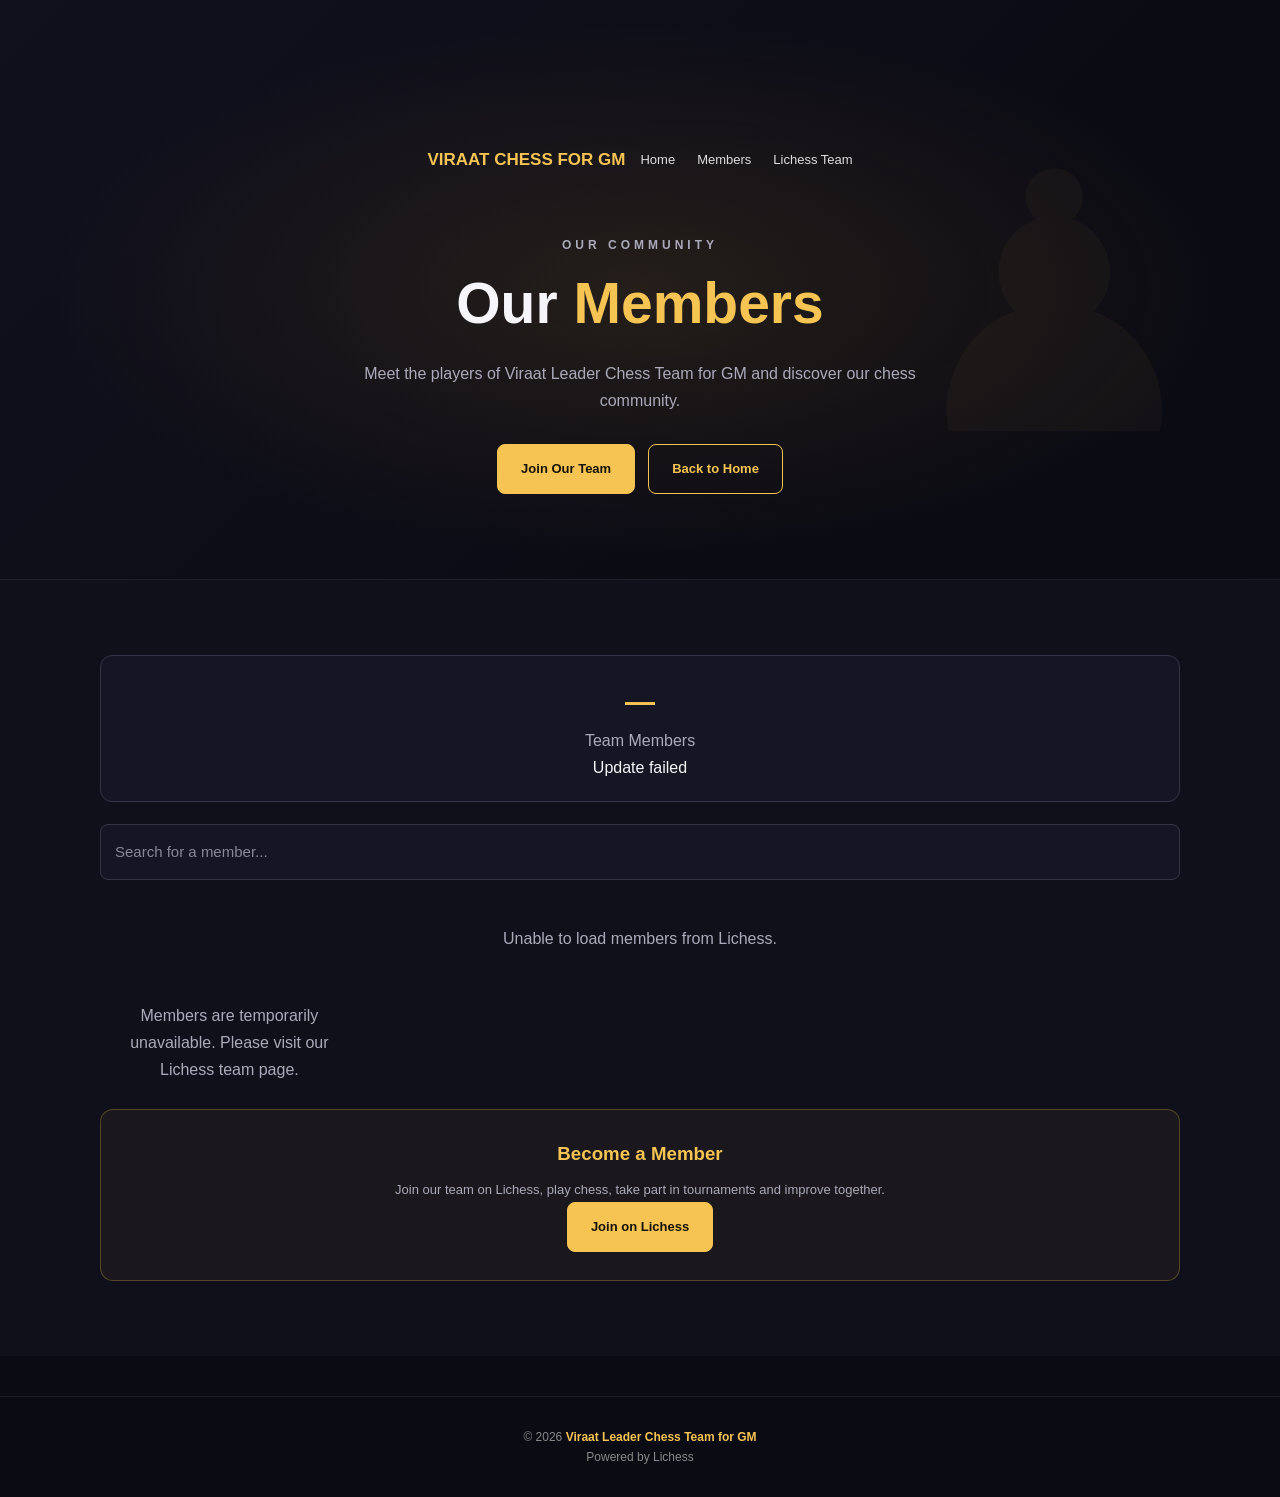
==== commit 8a64fa1d: "Refactor members.html structure and content" ====
--- a/members.html
+++ b/members.html
@@ -1,4 +1,3 @@
-```html
 <!DOCTYPE html>
 <html lang="en">
 
@@ -653,4 +652,3 @@
 </body>
 
 </html>
-```
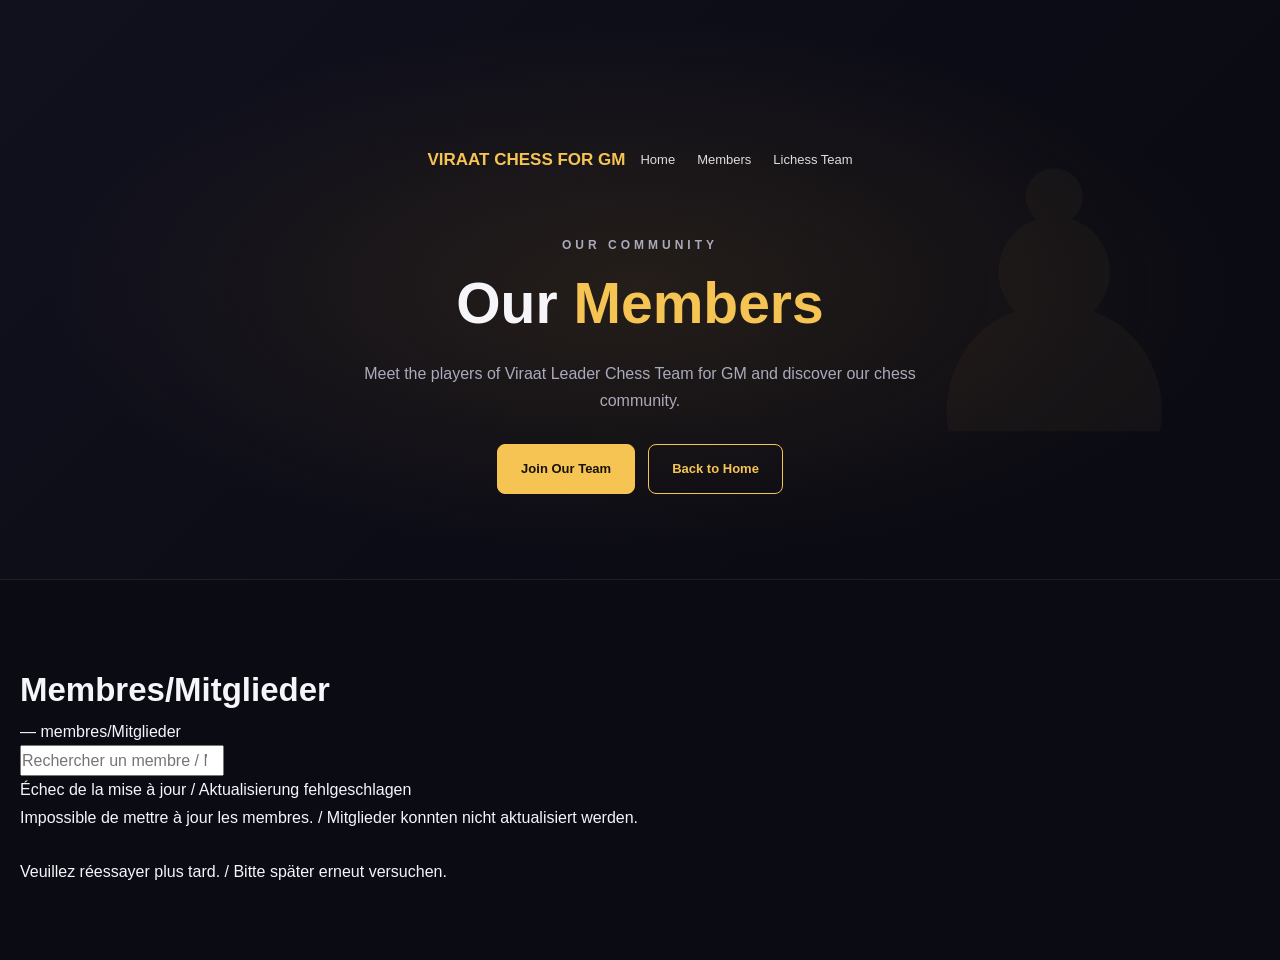
==== commit 6f47abac: "Refactor members.html structure and content" ====
--- a/members.html
+++ b/members.html
@@ -80,575 +80,85 @@
     </header>
 
 
-    <!-- MEMBERS SECTION -->
-    <main class="dark-section">
+    <!-- ================================= -->
+    <!-- MEMBRES -->
+    <!-- ================================= -->
 
-        <section>
-            <div class="container">
-
-                <!-- MEMBER COUNT -->
-                <div class="stats">
-
-                    <strong id="member-count">—</strong>
-
-                    <span>Team Members</span>
-
-                    <p id="last-update">
-                        Waiting for data...
-                    </p>
-
-                </div>
+    <section class="members-section">
 
 
-                <!-- SEARCH -->
-                <input
-                    type="search"
-                    id="member-search"
-                    class="search"
-                    placeholder="Search for a member..."
-                    aria-label="Search for a member"
-                    autocomplete="off"
-                >
+        <h2>
+            Membres/Mitglieder
+        </h2>
 
 
-                <!-- STATUS -->
-                <p
-                    id="status"
-                    class="status"
-                    role="status"
-                    aria-live="polite"
-                >
-                    Connecting to Lichess...
-                </p>
+        <!-- ================================= -->
+        <!-- NOMBRE DE MEMBRES -->
+        <!-- ================================= -->
+
+        <div class="members-count">
+
+            <span id="member-count">
+                Chargement... / Laden...
+            </span>
+
+            <span class="count-label">
+                membres/Mitglieder
+            </span>
+
+        </div>
 
 
-                <!-- MEMBERS GRID -->
-                <div
-                    id="members"
-                    class="grid"
-                ></div>
+        <!-- ================================= -->
+        <!-- RECHERCHE -->
+        <!-- ================================= -->
+
+        <div class="member-search">
+
+            <input
+                type="search"
+                id="member-search"
+                placeholder="Rechercher un membre / Mitglied suchen..."
+                autocomplete="off"
+            >
+
+        </div>
 
 
-                <!-- JOIN NOTICE -->
-                <div class="notice">
+        <!-- ================================= -->
+        <!-- DERNIÈRE MISE À JOUR -->
+        <!-- ================================= -->
 
-                    <h3>Become a Member</h3>
+        <p
+            id="last-update"
+            class="last-update"
+        >
+            Mise à jour... / Aktualisierung...
+        </p>
 
-                    <p>
-                        Join our team on Lichess, play chess,
-                        take part in tournaments and improve together.
-                    </p>
 
-                    <a
-                        href="https://lichess.org/team/viraat-leader-chess-team-for-gm"
-                        class="btn primary"
-                        target="_blank"
-                        rel="noopener noreferrer"
-                    >
-                        Join on Lichess
-                    </a>
+        <!-- ================================= -->
+        <!-- LISTE DES MEMBRES -->
+        <!-- ================================= -->
 
-                </div>
+        <div id="members">
 
-            </div>
-        </section>
+            <p class="loading">
+                Chargement des membres...
+                /
+                Mitglieder werden geladen...
+            </p>
+
+        </div>
+
+
+    </section>
 
     </main>
 
 
-    <!-- FOOTER -->
-    <footer>
-
-        <p>
-            © 2026
-            <strong>Viraat Leader Chess Team for GM</strong>
-        </p>
-
-        <p>
-            Powered by Lichess
-        </p>
-
-    </footer>
-
-
-    <!-- JAVASCRIPT -->
-    <script>
-
-        /* ==========================================
-           CONFIGURATION
-        ========================================== */
-
-        const TEAM_ID =
-            "viraat-leader-chess-team-for-gm";
-
-        const API_URL =
-            `https://lichess.org/api/team/${TEAM_ID}/users`;
-
-        const UPDATE_INTERVAL = 30000;
-
-
-        /* ==========================================
-           HTML ELEMENTS
-        ========================================== */
-
-        const container =
-            document.getElementById("members");
-
-        const count =
-            document.getElementById("member-count");
-
-        const lastUpdate =
-            document.getElementById("last-update");
-
-        const status =
-            document.getElementById("status");
-
-        const searchInput =
-            document.getElementById("member-search");
-
-
-        /* ==========================================
-           VARIABLES
-        ========================================== */
-
-        let members = [];
-        let isLoading = false;
-
-
-        /* ==========================================
-           RENDER MEMBERS
-        ========================================== */
-
-        function renderMembers(filter = "") {
-
-            const query =
-                filter.trim().toLowerCase();
-
-            const filteredMembers =
-                members.filter(member =>
-                    member.username
-                        .toLowerCase()
-                        .includes(query)
-                );
-
-            const fragment =
-                document.createDocumentFragment();
-
-
-            /* No results */
-
-            if (filteredMembers.length === 0) {
-
-                const message =
-                    document.createElement("p");
-
-                message.className = "status";
-
-                message.textContent =
-                    members.length > 0
-                        ? "No members match your search."
-                        : "No members found.";
-
-                container.replaceChildren(message);
-
-                return;
-            }
-
-
-            /* Create member cards */
-
-            filteredMembers.forEach(member => {
-
-                const username =
-                    member.username;
-
-
-                /* MEMBER CARD */
-
-                const card =
-                    document.createElement("a");
-
-                card.className =
-                    "member";
-
-                card.href =
-                    "https://lichess.org/@" +
-                    encodeURIComponent(username);
-
-                card.target =
-                    "_blank";
-
-                card.rel =
-                    "noopener noreferrer";
-
-
-                /* AVATAR */
-
-                const avatar =
-                    document.createElement("img");
-
-                avatar.className =
-                    "avatar";
-
-                avatar.src =
-                    "https://lichess1.org/user/" +
-                    encodeURIComponent(username) +
-                    "/avatar";
-
-                avatar.alt =
-                    username + " avatar";
-
-                avatar.loading =
-                    "lazy";
-
-
-                /* FALLBACK AVATAR */
-
-                avatar.onerror =
-                    function () {
-
-                        this.onerror = null;
-
-                        this.src =
-                            "https://lichess1.org/assets/logo/lichess-favicon-512.png";
-                    };
-
-
-                /* USERNAME */
-
-                const name =
-                    document.createElement("h3");
-
-                name.textContent =
-                    username;
-
-
-                /* PROFILE LABEL */
-
-                const profile =
-                    document.createElement("span");
-
-                profile.className =
-                    "profile";
-
-                profile.textContent =
-                    "View Profile →";
-
-
-                /* ADD ELEMENTS */
-
-                card.appendChild(avatar);
-                card.appendChild(name);
-                card.appendChild(profile);
-
-                fragment.appendChild(card);
-
-            });
-
-
-            container.replaceChildren(fragment);
-        }
-
-
-        /* ==========================================
-           LOAD MEMBERS FROM LICHESS
-        ========================================== */
-
-        async function loadMembers() {
-
-            if (isLoading) {
-                return;
-            }
-
-            isLoading = true;
-
-            try {
-
-                status.textContent =
-                    "Loading members...";
-
-
-                /*
-                 * Request members from Lichess.
-                 *
-                 * max=100 allows up to 100 members
-                 * to be returned in one request.
-                 */
-
-                const response =
-                    await fetch(
-                        `${API_URL}?max=100`,
-                        {
-                            method: "GET",
-                            cache: "no-store",
-                            headers: {
-                                "Accept": "application/x-ndjson"
-                            }
-                        }
-                    );
-
-
-                /* Check HTTP status */
-
-                if (!response.ok) {
-
-                    throw new Error(
-                        "Lichess returned HTTP " +
-                        response.status
-                    );
-                }
-
-
-                /* Read response */
-
-                const text =
-                    (await response.text()).trim();
-
-
-                if (!text) {
-
-                    throw new Error(
-                        "Lichess returned an empty response."
-                    );
-                }
-
-
-                /*
-                 * Parse JSONL.
-                 *
-                 * Lichess normally returns:
-                 *
-                 * {"id":"...","username":"..."}
-                 * {"id":"...","username":"..."}
-                 */
-
-                const lines =
-                    text
-                        .split(/\r?\n/)
-                        .map(line => line.trim())
-                        .filter(Boolean);
-
-
-                const users = [];
-
-
-                for (const line of lines) {
-
-                    try {
-
-                        const user =
-                            JSON.parse(line);
-
-                        if (
-                            user &&
-                            typeof user === "object"
-                        ) {
-                            users.push(user);
-                        }
-
-                    } catch (error) {
-
-                        console.warn(
-                            "Invalid JSON line ignored:",
-                            line
-                        );
-                    }
-                }
-
-
-                /*
-                 * Also support a normal JSON array
-                 * in case the API returns one.
-                 */
-
-                if (
-                    users.length === 0 &&
-                    text.startsWith("[")
-                ) {
-
-                    const parsed =
-                        JSON.parse(text);
-
-                    if (Array.isArray(parsed)) {
-                        users.push(...parsed);
-                    }
-                }
-
-
-                /* Convert users to members */
-
-                const loadedMembers =
-                    users
-                        .map(user => {
-
-                            const username =
-                                user.username ||
-                                user.id ||
-                                user.name;
-
-                            return {
-                                username:
-                                    typeof username === "string"
-                                        ? username.trim()
-                                        : ""
-                            };
-
-                        })
-                        .filter(member =>
-                            member.username.length > 0
-                        );
-
-
-                /* Remove duplicates */
-
-                const uniqueMembers = [];
-                const seen = new Set();
-
-
-                for (const member of loadedMembers) {
-
-                    const key =
-                        member.username.toLowerCase();
-
-                    if (!seen.has(key)) {
-
-                        seen.add(key);
-
-                        uniqueMembers.push(member);
-                    }
-                }
-
-
-                /* Sort alphabetically */
-
-                members =
-                    uniqueMembers.sort(
-                        (a, b) =>
-                            a.username.localeCompare(
-                                b.username,
-                                undefined,
-                                {
-                                    sensitivity: "base"
-                                }
-                            )
-                    );
-
-
-                /* Update member count */
-
-                count.textContent =
-                    members.length;
-
-
-                /* Update status */
-
-                status.textContent =
-                    `${members.length} member${
-                        members.length !== 1 ? "s" : ""
-                    } loaded successfully.`;
-
-
-                lastUpdate.textContent =
-                    "Last updated: " +
-                    new Date().toLocaleTimeString();
-
-
-                /* Render members */
-
-                renderMembers(
-                    searchInput.value
-                );
-
-
-                console.log(
-                    "Viraat Leader Chess Team members updated:",
-                    members.length
-                );
-
-
-            } catch (error) {
-
-                console.error(
-                    "Unable to load Lichess members:",
-                    error
-                );
-
-
-                status.textContent =
-                    "Unable to load members from Lichess.";
-
-
-                lastUpdate.textContent =
-                    "Update failed";
-
-
-                /*
-                 * Show an error only if we have
-                 * never successfully loaded members.
-                 */
-
-                if (members.length === 0) {
-
-                    count.textContent =
-                        "—";
-
-
-                    const message =
-                        document.createElement("p");
-
-                    message.className =
-                        "status";
-
-                    message.textContent =
-                        "Members are temporarily unavailable. Please visit our Lichess team page.";
-
-                    container.replaceChildren(
-                        message
-                    );
-                }
-
-            } finally {
-
-                isLoading = false;
-
-            }
-        }
-
-
-        /* ==========================================
-           SEARCH
-        ========================================== */
-
-        searchInput.addEventListener(
-            "input",
-            () => {
-
-                renderMembers(
-                    searchInput.value
-                );
-
-            }
-        );
-
-
-        /* ==========================================
-           INITIAL LOAD
-        ========================================== */
-
-        loadMembers();
-
-
-        /* ==========================================
-           AUTOMATIC UPDATE EVERY 30 SECONDS
-        ========================================== */
-
-        setInterval(
-            loadMembers,
-            UPDATE_INTERVAL
-        );
-
-    </script>
-
+    <script src="members.js"></script>
+    
 </body>
 
 </html>
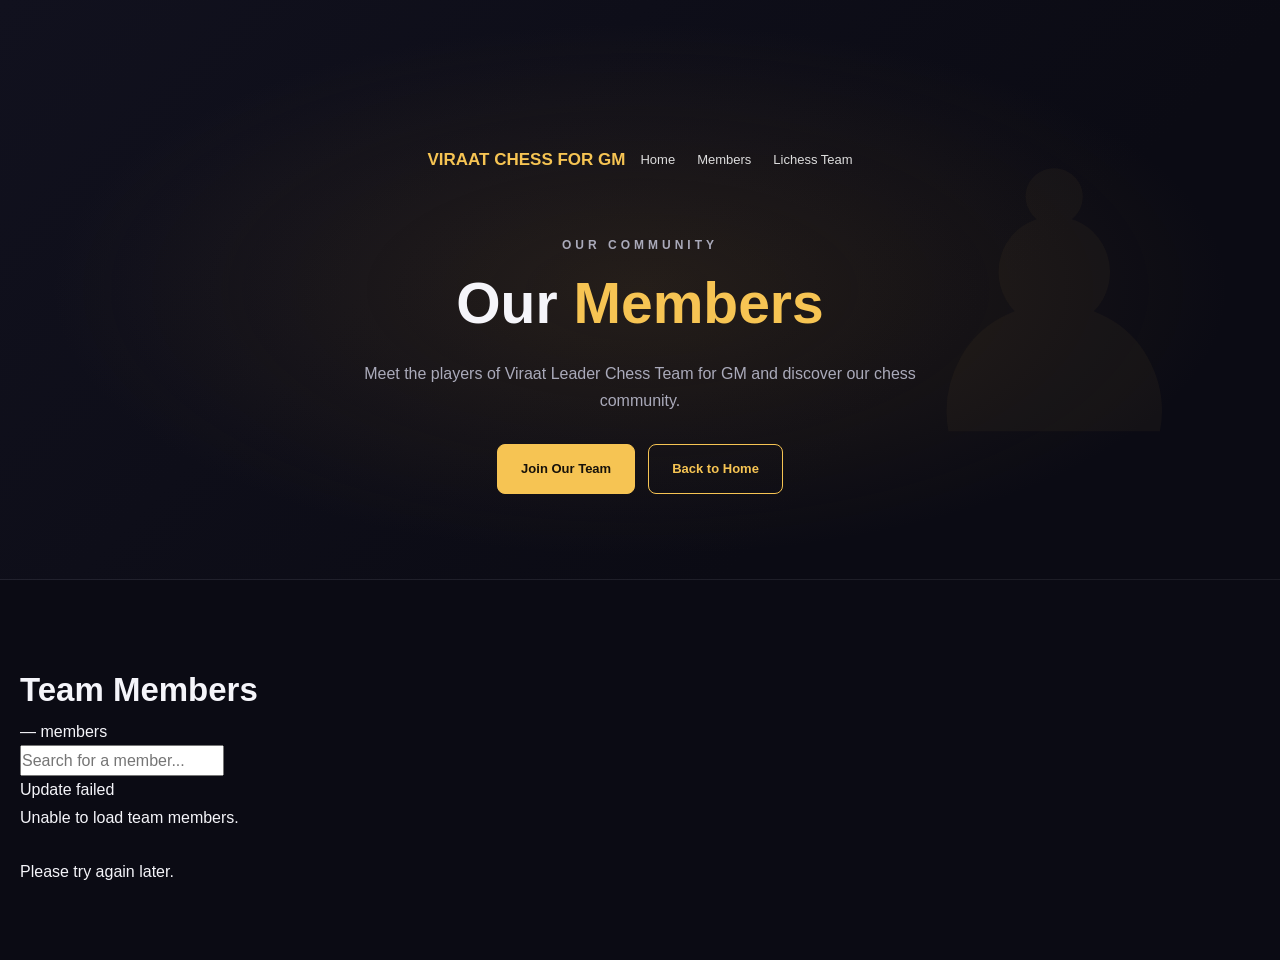
==== commit 7774e088: "Revise members.html for content and language updates Updated the members.html file to improve conten" ====
--- a/members.html
+++ b/members.html
@@ -2,34 +2,69 @@
 <html lang="en">
 
 <head>
+
     <meta charset="UTF-8">
-    <meta name="viewport" content="width=device-width, initial-scale=1.0">
+
+    <meta
+        name="viewport"
+        content="width=device-width, initial-scale=1.0"
+    >
 
     <meta
         name="description"
-        content="Meet the members of Viraat Leader Chess Team for GM."
+        content="Meet the members of Viraat Leader Chess Team for GM and discover our chess community."
     >
 
-    <title>Our Members | Viraat Leader Chess Team for GM</title>
-
-    <link rel="stylesheet" href="style.css">
+    <title>
+        Our Members | Viraat Leader Chess Team for GM
+    </title>
+
+    <link
+        rel="stylesheet"
+        href="style.css"
+    >
+
 </head>
 
+
 <body>
 
+
+    <!-- ================================= -->
     <!-- HEADER -->
+    <!-- ================================= -->
+
     <header class="hero">
 
+
+        <!-- ================================= -->
         <!-- NAVIGATION -->
+        <!-- ================================= -->
+
         <nav>
-            <a href="index.html" class="brand">
+
+            <a
+                href="index.html"
+                class="brand"
+            >
                 VIRAAT CHESS FOR GM
             </a>
 
+
             <div class="links">
-                <a href="index.html">Home</a>
-
-                <a href="members.html">Members</a>
+
+                <a href="index.html">
+                    Home
+                </a>
+
+
+                <a
+                    href="members.html"
+                    class="active"
+                >
+                    Members
+                </a>
+
 
                 <a
                     href="https://lichess.org/team/viraat-leader-chess-team-for-gm"
@@ -38,24 +73,36 @@
                 >
                     Lichess Team
                 </a>
+
             </div>
+
         </nav>
 
-        <!-- TITLE -->
+
+        <!-- ================================= -->
+        <!-- HERO CONTENT -->
+        <!-- ================================= -->
+
         <div class="hero-content">
 
-            <p class="eyebrow">OUR COMMUNITY</p>
+            <p class="eyebrow">
+                OUR COMMUNITY
+            </p>
+
 
             <h1>
                 Our <span>Members</span>
             </h1>
+
 
             <p>
                 Meet the players of Viraat Leader Chess Team for GM
                 and discover our chess community.
             </p>
 
+
             <div class="buttons">
+
 
                 <a
                     href="https://lichess.org/team/viraat-leader-chess-team-for-gm"
@@ -66,6 +113,7 @@
                     Join Our Team
                 </a>
 
+
                 <a
                     href="index.html"
                     class="btn secondary"
@@ -73,6 +121,7 @@
                     Back to Home
                 </a>
 
+
             </div>
 
         </div>
@@ -81,36 +130,37 @@
 
 
     <!-- ================================= -->
-    <!-- MEMBRES -->
+    <!-- MEMBERS -->
     <!-- ================================= -->
 
     <section class="members-section">
 
 
         <h2>
-            Membres/Mitglieder
+            Team Members
         </h2>
 
 
         <!-- ================================= -->
-        <!-- NOMBRE DE MEMBRES -->
+        <!-- MEMBER COUNT -->
         <!-- ================================= -->
 
         <div class="members-count">
 
             <span id="member-count">
-                Chargement... / Laden...
+                Loading...
             </span>
 
+
             <span class="count-label">
-                membres/Mitglieder
+                members
             </span>
 
         </div>
 
 
         <!-- ================================= -->
-        <!-- RECHERCHE -->
+        <!-- SEARCH -->
         <!-- ================================= -->
 
         <div class="member-search">
@@ -118,35 +168,34 @@
             <input
                 type="search"
                 id="member-search"
-                placeholder="Rechercher un membre / Mitglied suchen..."
+                placeholder="Search for a member..."
                 autocomplete="off"
+                aria-label="Search for a member"
             >
 
         </div>
 
 
         <!-- ================================= -->
-        <!-- DERNIÈRE MISE À JOUR -->
+        <!-- LAST UPDATE -->
         <!-- ================================= -->
 
         <p
             id="last-update"
             class="last-update"
         >
-            Mise à jour... / Aktualisierung...
+            Updating...
         </p>
 
 
         <!-- ================================= -->
-        <!-- LISTE DES MEMBRES -->
+        <!-- MEMBERS LIST -->
         <!-- ================================= -->
 
         <div id="members">
 
             <p class="loading">
-                Chargement des membres...
-                /
-                Mitglieder werden geladen...
+                Loading team members...
             </p>
 
         </div>
@@ -154,11 +203,14 @@
 
     </section>
 
-    </main>
-
+
+    <!-- ================================= -->
+    <!-- JAVASCRIPT -->
+    <!-- ================================= -->
 
     <script src="members.js"></script>
-    
+
+
 </body>
 
 </html>
